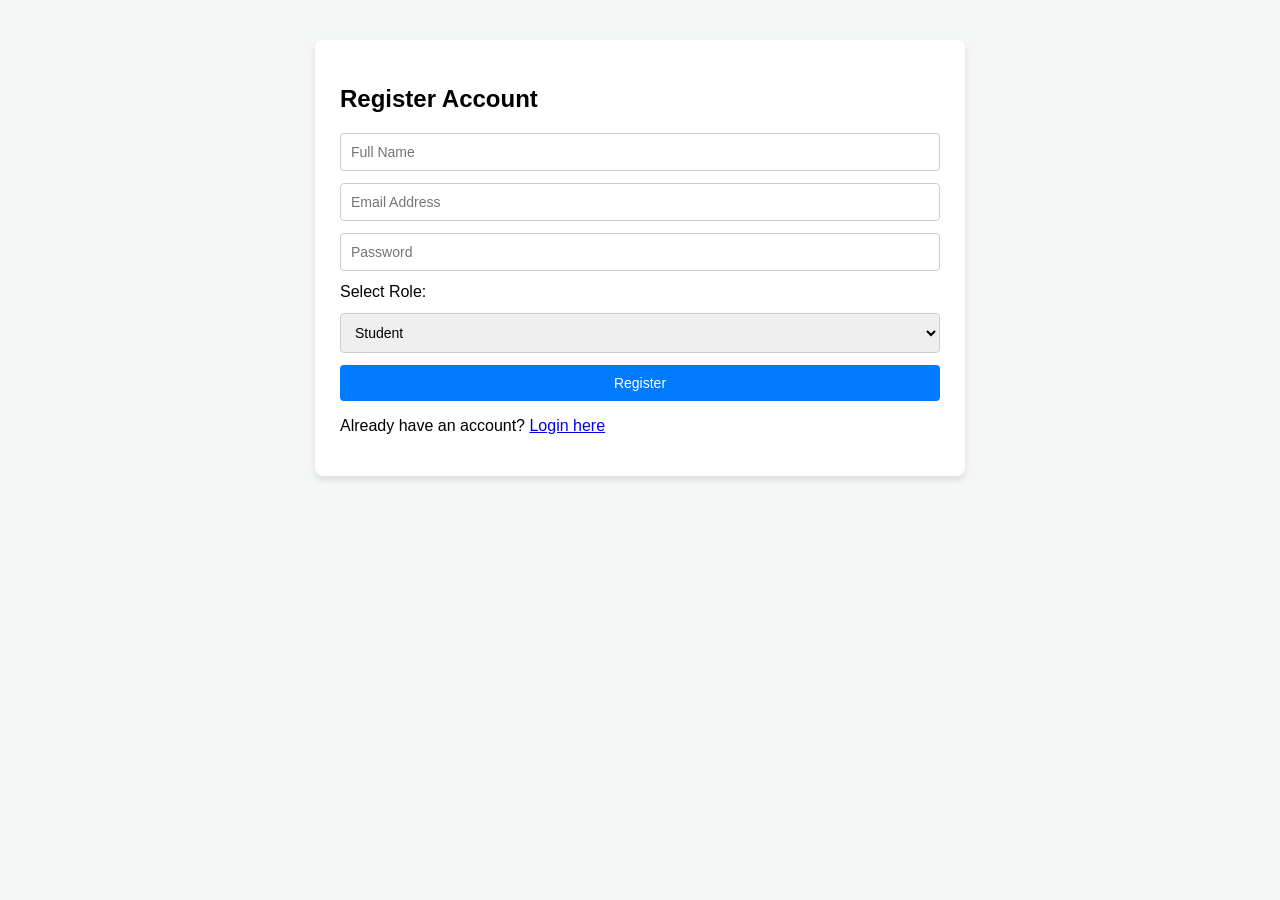
==== dashboard.html @ c228b7e7 "Add files via upload" ====
<!DOCTYPE html>
<html lang="en">
<head>
  <meta charset="UTF-8">
  <meta name="viewport" content="width=device-width, initial-scale=1.0">
  <title>Dashboard</title>
  <link rel="stylesheet" href="style.css">
</head>
<body>
  <div class="dashboard-container">
    <header>
      <h1 id="welcomeHeader">Welcome</h1>
      <button onclick="logout()">Logout</button>
    </header>

    <main id="contentArea">
      <!-- Admin Controls -->
      <section id="adminSection" class="role-section" style="display:none;">
        <h2>Admin Dashboard</h2>
        <p>You have full access. You can add and view Coordinators and Students.</p>

        <div class="card">
          <h3>Add New User (Admin Feature)</h3>
          <form id="adminAddUserForm">
            <input type="text" id="adminUserName" placeholder="Full Name" required>
            <input type="email" id="adminUserEmail" placeholder="Email" required>
            <input type="password" id="adminUserPass" placeholder="Password" required>
            <select id="adminUserRole" required>
              <option value="coordinator">Coordinator</option>
              <option value="student">Student</option>
            </select>
            <button type="submit">Create User</button>
          </form>
        </div>

        <div class="card">
          <h3>All Users List</h3>
          <ul id="allUsersList"></ul>
        </div>
      </section>

      <!-- Coordinator Controls -->
      <section id="coordinatorSection" class="role-section" style="display:none;">
        <h2>Coordinator Dashboard</h2>
        <p>You can add and view Students only (No access to Admin features or Admin records).</p>

        <div class="card">
          <h3>Add New Student (Coordinator Feature)</h3>
          <form id="coordAddStudentForm">
            <input type="text" id="coordStudentName" placeholder="Student Name" required>
            <input type="email" id="coordStudentEmail" placeholder="Email" required>
            <input type="password" id="coordStudentPass" placeholder="Password" required>
            <button type="submit">Create Student</button>
          </form>
        </div>

        <div class="card">
          <h3>Students List</h3>
          <ul id="studentsList"></ul>
        </div>
      </section>

      <!-- Student View -->
      <section id="studentSection" class="role-section" style="display:none;">
        <h2>Student Dashboard</h2>
        <p>Welcome to your personal dashboard! You have standard student view privileges.</p>
        <div class="card">
          <h3>My Profile Info</h3>
          <p id="studentProfileInfo"></p>
        </div>
      </section>
    </main>
  </div>

  <script src="script.js"></script>
</body>
</html>
---- style.css ----
body {
  font-family: Arial, sans-serif;
  background-color: #f4f7f6;
  margin: 0;
  padding: 0;
}

.container, .dashboard-container {
  max-width: 600px;
  margin: 40px auto;
  background: white;
  padding: 25px;
  border-radius: 8px;
  box-shadow: 0 4px 6px rgba(0,0,0,0.1);
}

header {
  display: flex;
  justify-content: space-between;
  align-items: center;
  border-bottom: 2px solid #ddd;
  padding-bottom: 10px;
}

form {
  display: flex;
  flex-direction: column;
  gap: 12px;
  margin-top: 15px;
}

input, select, button {
  padding: 10px;
  font-size: 14px;
  border: 1px solid #ccc;
  border-radius: 4px;
}

button {
  background-color: #007bff;
  color: white;
  border: none;
  cursor: pointer;
}

button:hover {
  background-color: #0056b3;
}

.card {
  background: #f9f9f9;
  padding: 15px;
  border: 1px solid #e0e0e0;
  border-radius: 6px;
  margin-top: 15px;
}

ul {
  list-style: none;
  padding: 0;
}

li {
  padding: 8px;
  background: #fff;
  border: 1px solid #eee;
  margin-bottom: 5px;
  border-radius: 4px;
}
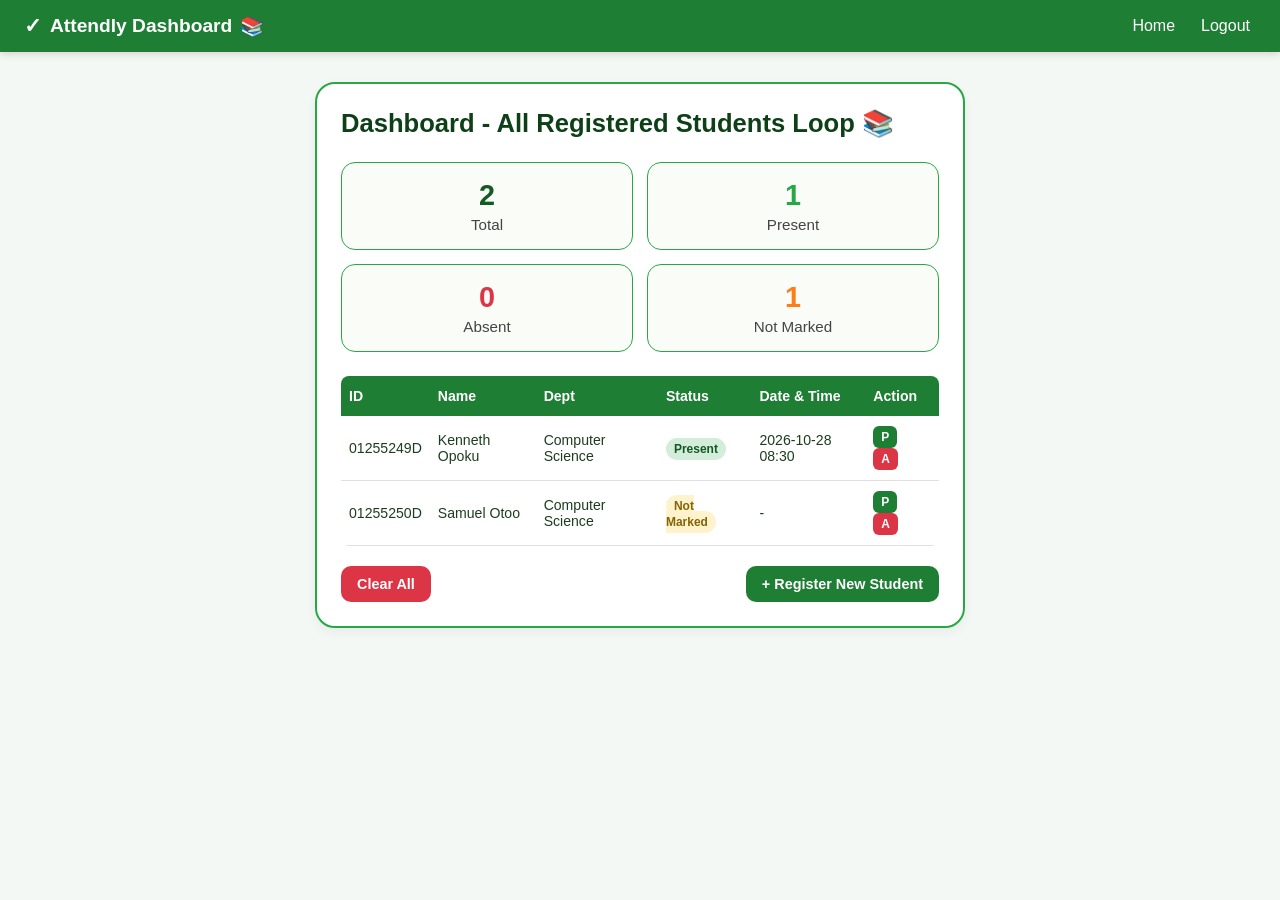
==== commit 8283d7eb: "Add files via upload" ====
--- a/dashboard.html
+++ b/dashboard.html
@@ -1,77 +1,106 @@
 <!DOCTYPE html>
 <html lang="en">
 <head>
-  <meta charset="UTF-8">
-  <meta name="viewport" content="width=device-width, initial-scale=1.0">
-  <title>Dashboard</title>
-  <link rel="stylesheet" href="style.css">
+    <meta charset="UTF-8">
+    <meta name="viewport" content="width=device-width, initial-scale=1.0">
+    <title>Attendly Dashboard</title>
+    <link rel="stylesheet" href="style.css">
 </head>
-<body>
-  <div class="dashboard-container">
-    <header>
-      <h1 id="welcomeHeader">Welcome</h1>
-      <button onclick="logout()">Logout</button>
+<body class="dashboard-body">
+
+    <!-- Top Navigation Bar -->
+    <header class="navbar">
+        <div class="nav-brand">
+            <span class="check-icon">✓</span> <strong>Attendly Dashboard</strong> 📚
+        </div>
+        <nav class="nav-links">
+            <a href="dashboard.html" class="nav-item">Home</a>
+            <button id="logoutBtn" class="logout-link-btn">Logout</button>
+        </nav>
     </header>
 
-    <main id="contentArea">
-      <!-- Admin Controls -->
-      <section id="adminSection" class="role-section" style="display:none;">
-        <h2>Admin Dashboard</h2>
-        <p>You have full access. You can add and view Coordinators and Students.</p>
+    <main class="dashboard-container">
+        <!-- Dashboard Card Outer Wrapper -->
+        <div class="main-card">
+            
+            <div class="card-header">
+                <h1 id="welcomeTitle">Dashboard - All Registered Students Loop 📚</h1>
+            </div>
 
-        <div class="card">
-          <h3>Add New User (Admin Feature)</h3>
-          <form id="adminAddUserForm">
-            <input type="text" id="adminUserName" placeholder="Full Name" required>
-            <input type="email" id="adminUserEmail" placeholder="Email" required>
-            <input type="password" id="adminUserPass" placeholder="Password" required>
-            <select id="adminUserRole" required>
-              <option value="coordinator">Coordinator</option>
-              <option value="student">Student</option>
-            </select>
-            <button type="submit">Create User</button>
-          </form>
+            <!-- Stats Grid (Counters) -->
+            <div class="stats-grid">
+                <div class="stat-card">
+                    <h2 id="totalCount" class="stat-number">0</h2>
+                    <p class="stat-label">Total</p>
+                </div>
+                <div class="stat-card">
+                    <h2 id="presentCount" class="stat-number green-text">0</h2>
+                    <p class="stat-label">Present</p>
+                </div>
+                <div class="stat-card">
+                    <h2 id="absentCount" class="stat-number red-text">0</h2>
+                    <p class="stat-label">Absent</p>
+                </div>
+                <div class="stat-card">
+                    <h2 id="notMarkedCount" class="stat-number orange-text">0</h2>
+                    <p class="stat-label">Not Marked</p>
+                </div>
+            </div>
+
+            <!-- Role-based Controls & Table -->
+            <div id="managementSection">
+                <!-- Attendance Table -->
+                <div class="table-responsive">
+                    <table class="attendly-table">
+                        <thead>
+                            <tr>
+                                <th>ID</th>
+                                <th>Name</th>
+                                <th>Dept</th>
+                                <th>Status</th>
+                                <th>Date & Time</th>
+                                <th>Action</th>
+                            </tr>
+                        </thead>
+                        <tbody id="studentTableBody">
+                            <!-- Table rows dynamically populated by script.js -->
+                        </tbody>
+                    </table>
+                </div>
+
+                <!-- Action Buttons Footer (Admin / Coordinator) -->
+                <div id="adminControls" class="action-footer">
+                    <button id="clearAllBtn" class="btn btn-danger">Clear All</button>
+                    <button id="openModalBtn" class="btn btn-primary">+ Register New Student</button>
+                </div>
+            </div>
+
         </div>
+    </main>
 
-        <div class="card">
-          <h3>All Users List</h3>
-          <ul id="allUsersList"></ul>
+    <!-- Register New Student Modal -->
+    <div id="studentModal" class="modal">
+        <div class="modal-content">
+            <span class="close-btn" id="closeModalBtn">&times;</span>
+            <h2>Register New Student</h2>
+            <form id="addStudentForm">
+                <div class="form-group">
+                    <label for="studentId">Student Index/ID</label>
+                    <input type="text" id="studentId" required placeholder="e.g. 01255249D">
+                </div>
+                <div class="form-group">
+                    <label for="studentName">Full Name</label>
+                    <input type="text" id="studentName" required placeholder="e.g. Samuel Otoo">
+                </div>
+                <div class="form-group">
+                    <label for="studentDept">Department</label>
+                    <input type="text" id="studentDept" required placeholder="e.g. Computer Science">
+                </div>
+                <button type="submit" class="btn btn-primary btn-block">Add Student</button>
+            </form>
         </div>
-      </section>
+    </div>
 
-      <!-- Coordinator Controls -->
-      <section id="coordinatorSection" class="role-section" style="display:none;">
-        <h2>Coordinator Dashboard</h2>
-        <p>You can add and view Students only (No access to Admin features or Admin records).</p>
-
-        <div class="card">
-          <h3>Add New Student (Coordinator Feature)</h3>
-          <form id="coordAddStudentForm">
-            <input type="text" id="coordStudentName" placeholder="Student Name" required>
-            <input type="email" id="coordStudentEmail" placeholder="Email" required>
-            <input type="password" id="coordStudentPass" placeholder="Password" required>
-            <button type="submit">Create Student</button>
-          </form>
-        </div>
-
-        <div class="card">
-          <h3>Students List</h3>
-          <ul id="studentsList"></ul>
-        </div>
-      </section>
-
-      <!-- Student View -->
-      <section id="studentSection" class="role-section" style="display:none;">
-        <h2>Student Dashboard</h2>
-        <p>Welcome to your personal dashboard! You have standard student view privileges.</p>
-        <div class="card">
-          <h3>My Profile Info</h3>
-          <p id="studentProfileInfo"></p>
-        </div>
-      </section>
-    </main>
-  </div>
-
-  <script src="script.js"></script>
+    <script src="script.js"></script>
 </body>
 </html>
--- a/style.css
+++ b/style.css
@@ -1,69 +1,229 @@
-body {
-  font-family: Arial, sans-serif;
-  background-color: #f4f7f6;
-  margin: 0;
-  padding: 0;
-}
-
-.container, .dashboard-container {
-  max-width: 600px;
-  margin: 40px auto;
-  background: white;
-  padding: 25px;
-  border-radius: 8px;
-  box-shadow: 0 4px 6px rgba(0,0,0,0.1);
-}
-
-header {
-  display: flex;
-  justify-content: space-between;
-  align-items: center;
-  border-bottom: 2px solid #ddd;
-  padding-bottom: 10px;
-}
-
-form {
-  display: flex;
-  flex-direction: column;
-  gap: 12px;
-  margin-top: 15px;
-}
-
-input, select, button {
-  padding: 10px;
-  font-size: 14px;
-  border: 1px solid #ccc;
-  border-radius: 4px;
-}
-
-button {
-  background-color: #007bff;
-  color: white;
-  border: none;
-  cursor: pointer;
-}
-
-button:hover {
-  background-color: #0056b3;
-}
-
-.card {
-  background: #f9f9f9;
-  padding: 15px;
-  border: 1px solid #e0e0e0;
-  border-radius: 6px;
-  margin-top: 15px;
-}
-
-ul {
-  list-style: none;
-  padding: 0;
-}
-
-li {
-  padding: 8px;
-  background: #fff;
-  border: 1px solid #eee;
-  margin-bottom: 5px;
-  border-radius: 4px;
-}
+/* Attendly Theme Styles */
+:root {
+    --primary-green: #1e7e34;
+    --dark-green: #145a23;
+    --bg-pattern-color: #f4f8f4;
+    --card-border: #28a745;
+    --text-color: #1c3d1f;
+    --red-btn: #dc3545;
+}
+
+body.dashboard-body {
+    margin: 0;
+    font-family: 'Segoe UI', Tahoma, Geneva, Verdana, sans-serif;
+    background-color: var(--bg-pattern-color);
+    color: var(--text-color);
+}
+
+/* Navbar */
+.navbar {
+    background-color: var(--primary-green);
+    color: white;
+    display: flex;
+    justify-content: space-between;
+    align-items: center;
+    padding: 14px 24px;
+    box-shadow: 0 2px 8px rgba(0,0,0,0.15);
+}
+
+.nav-brand {
+    font-size: 1.2rem;
+    display: flex;
+    align-items: center;
+    gap: 8px;
+}
+
+.check-icon {
+    font-weight: bold;
+    font-size: 1.3rem;
+}
+
+.nav-links {
+    display: flex;
+    align-items: center;
+    gap: 20px;
+}
+
+.nav-item {
+    color: white;
+    text-decoration: none;
+    font-weight: 500;
+}
+
+.logout-link-btn {
+    background: transparent;
+    border: none;
+    color: white;
+    font-size: 1rem;
+    cursor: pointer;
+    font-weight: 500;
+}
+
+/* Layout Container */
+.dashboard-container {
+    max-width: 650px;
+    margin: 30px auto;
+    padding: 0 15px;
+}
+
+.main-card {
+    background: white;
+    border: 2px solid var(--card-border);
+    border-radius: 20px;
+    padding: 24px;
+    box-shadow: 0 4px 12px rgba(0,0,0,0.05);
+}
+
+.card-header h1 {
+    color: #0e4018;
+    font-size: 1.6rem;
+    margin-top: 0;
+    margin-bottom: 24px;
+}
+
+/* Stats Grid */
+.stats-grid {
+    display: grid;
+    grid-template-columns: 1fr 1fr;
+    gap: 14px;
+    margin-bottom: 24px;
+}
+
+.stat-card {
+    background-color: #fafcf8;
+    border: 1.5px solid #28a745;
+    border-radius: 14px;
+    text-align: center;
+    padding: 16px 8px;
+}
+
+.stat-number {
+    font-size: 1.8rem;
+    margin: 0;
+    color: #145a23;
+}
+
+.stat-label {
+    margin: 4px 0 0 0;
+    font-size: 0.95rem;
+    color: #444;
+}
+
+.green-text { color: #28a745; }
+.red-text { color: #dc3545; }
+.orange-text { color: #fd7e14; }
+
+/* Table Styling */
+.table-responsive {
+    overflow-x: auto;
+    border-radius: 8px;
+    margin-bottom: 20px;
+}
+
+.attendly-table {
+    width: 100%;
+    border-collapse: collapse;
+    background-color: white;
+}
+
+.attendly-table th {
+    background-color: var(--primary-green);
+    color: white;
+    padding: 12px 8px;
+    text-align: left;
+    font-size: 0.88rem;
+}
+
+.attendly-table td {
+    padding: 10px 8px;
+    border-bottom: 1px solid #e0e0e0;
+    font-size: 0.88rem;
+}
+
+/* Status Badges */
+.badge {
+    padding: 4px 8px;
+    border-radius: 12px;
+    font-size: 0.75rem;
+    font-weight: bold;
+}
+.badge-present { background-color: #d4edda; color: #155724; }
+.badge-absent { background-color: #f8d7da; color: #721c24; }
+.badge-unmarked { background-color: #fff3cd; color: #856404; }
+
+/* Buttons */
+.action-footer {
+    display: flex;
+    justify-content: space-between;
+    gap: 10px;
+}
+
+.btn {
+    border: none;
+    padding: 10px 16px;
+    border-radius: 10px;
+    font-weight: bold;
+    cursor: pointer;
+    font-size: 0.9rem;
+}
+
+.btn-primary {
+    background-color: var(--primary-green);
+    color: white;
+}
+.btn-primary:hover { background-color: var(--dark-green); }
+
+.btn-danger {
+    background-color: var(--red-btn);
+    color: white;
+}
+
+.btn-sm {
+    padding: 4px 8px;
+    font-size: 0.75rem;
+    margin-right: 4px;
+    border-radius: 6px;
+}
+
+/* Modal Styling */
+.modal {
+    display: none;
+    position: fixed;
+    top: 0; left: 0; width: 100%; height: 100%;
+    background: rgba(0,0,0,0.5);
+    justify-content: center;
+    align-items: center;
+}
+
+.modal-content {
+    background: white;
+    padding: 24px;
+    border-radius: 12px;
+    width: 90%;
+    max-width: 400px;
+    position: relative;
+}
+
+.close-btn {
+    position: absolute;
+    right: 16px; top: 12px;
+    font-size: 1.5rem;
+    cursor: pointer;
+}
+
+.form-group {
+    margin-bottom: 14px;
+}
+.form-group label {
+    display: block;
+    margin-bottom: 4px;
+    font-weight: 600;
+}
+.form-group input {
+    width: 100%;
+    padding: 8px;
+    box-sizing: border-box;
+    border: 1px solid #ccc;
+    border-radius: 6px;
+}
+.btn-block { width: 100%; }
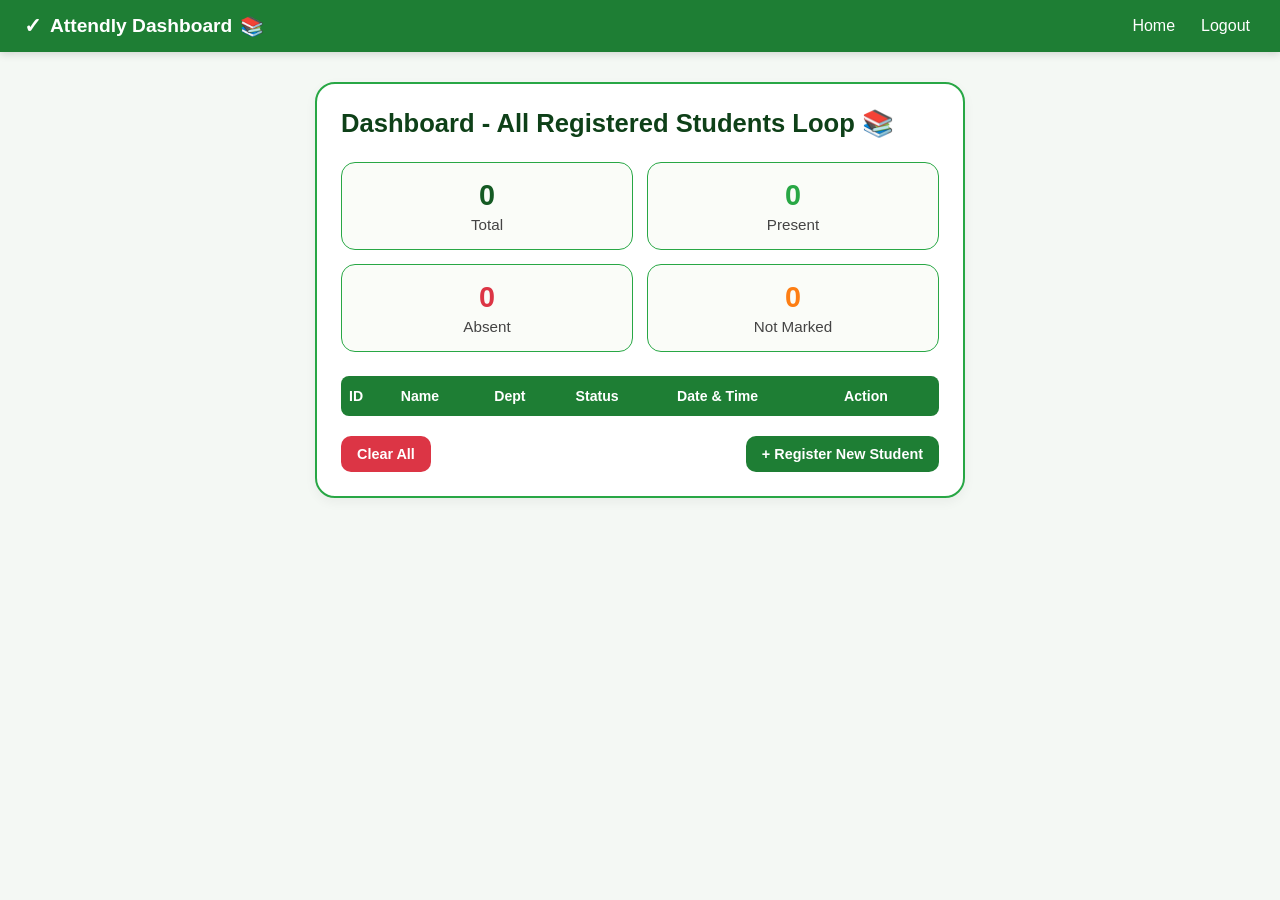
==== commit a1214f74: "Add files via upload" ====
--- a/dashboard.html
+++ b/dashboard.html
@@ -34,6 +34,7 @@
                     <p class="stat-label">Total</p>
                 </div>
                 <div class="stat-card">
+                  <!-- PASTE THE CODE BLOCK RIGHT HERE -->  
                     <h2 id="presentCount" class="stat-number green-text">0</h2>
                     <p class="stat-label">Present</p>
                 </div>
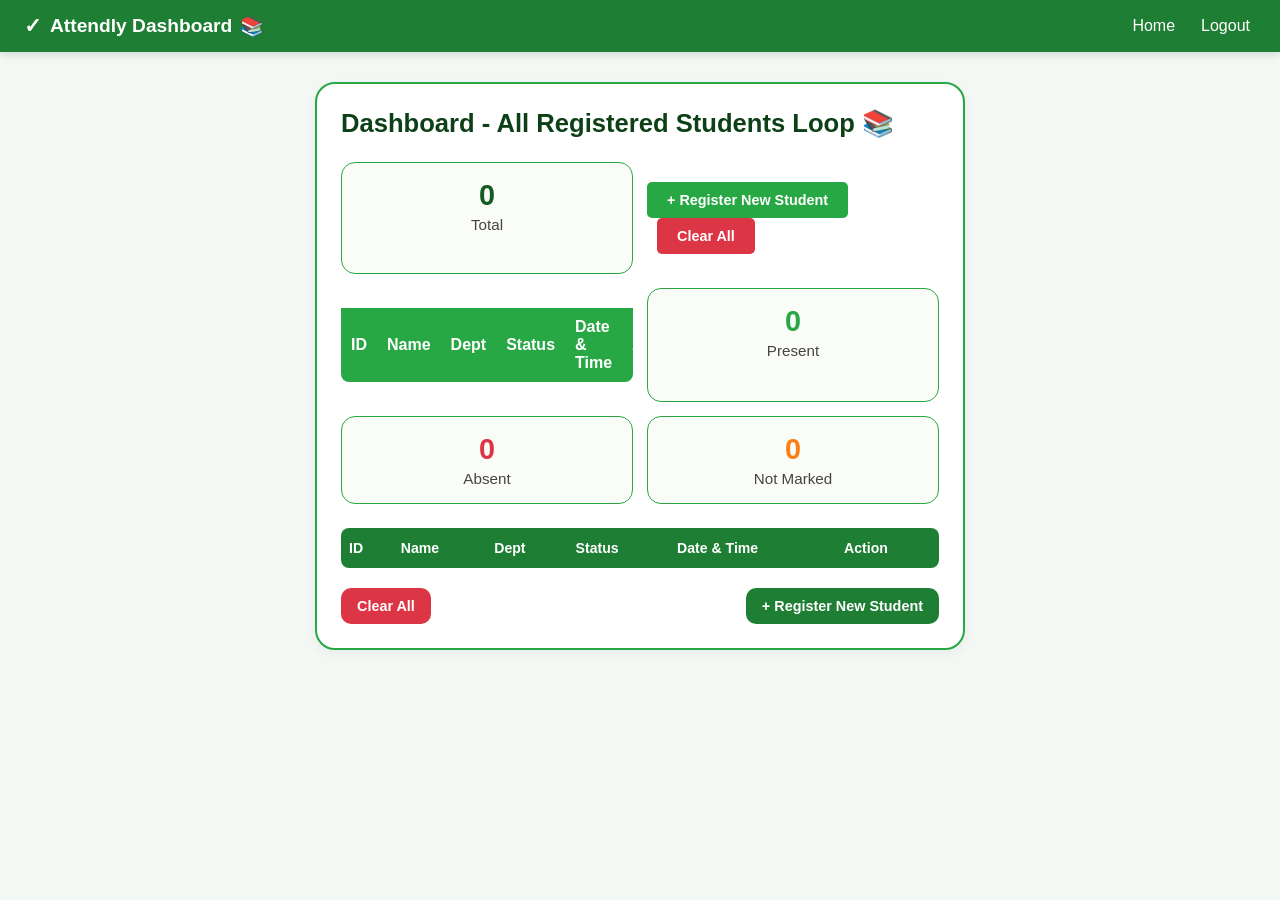
==== commit 912d0f3e: "Update dashboard.html" ====
--- a/dashboard.html
+++ b/dashboard.html
@@ -33,7 +33,45 @@
                     <h2 id="totalCount" class="stat-number">0</h2>
                     <p class="stat-label">Total</p>
                 </div>
-                <div class="stat-card">
+                <!-- Register Student Button -->
+<div class="action-bar" style="margin: 20px 0;">
+  <button id="addStudentBtn" class="btn" style="background-color: #28a745; color: white; padding: 10px 20px; border: none; border-radius: 5px; cursor: pointer;">+ Register New Student</button>
+  <button id="clearAllBtn" class="btn" style="background-color: #dc3545; color: white; padding: 10px 20px; border: none; border-radius: 5px; cursor: pointer; margin-left: 10px;">Clear All</button>
+</div>
+
+<!-- Attendance Table -->
+<div class="table-responsive">
+  <table class="attendance-table" style="width: 100%; border-collapse: collapse; background: white; margin-top: 20px;">
+    <thead>
+      <tr style="background: #28a745; color: white; text-align: left;">
+        <th style="padding: 10px;">ID</th>
+        <th style="padding: 10px;">Name</th>
+        <th style="padding: 10px;">Dept</th>
+        <th style="padding: 10px;">Status</th>
+        <th style="padding: 10px;">Date & Time</th>
+        <th style="padding: 10px;">Action</th>
+      </tr>
+    </thead>
+    <tbody id="studentTableBody">
+      <!-- Dynamic student rows will appear here -->
+    </tbody>
+  </table>
+</div>
+
+<!-- Student Modal Pop-up -->
+<div id="studentModal" class="modal" style="display: none; position: fixed; top: 0; left: 0; width: 100%; height: 100%; background: rgba(0,0,0,0.5);">
+  <div class="modal-content" style="background: white; width: 300px; margin: 100px auto; padding: 20px; border-radius: 8px;">
+    <span id="closeModalBtn" style="float: right; cursor: pointer; font-size: 20px; font-weight: bold;">&times;</span>
+    <h3>Register New Student</h3>
+    <form id="studentForm" style="display: flex; flex-direction: column; gap: 10px; margin-top: 15px;">
+      <input type="text" id="studentName" placeholder="Student Name" required style="padding: 8px;">
+      <input type="text" id="studentId" placeholder="Student ID" required style="padding: 8px;">
+      <input type="text" id="studentDept" placeholder="Department" required style="padding: 8px;">
+      <button type="submit" style="padding: 10px; background: #28a745; color: white; border: none; border-radius: 4px; cursor: pointer;">Add Student</button>
+    </form>
+  </div>
+</div>
+<div class="stat-card">
                   <!-- PASTE THE CODE BLOCK RIGHT HERE -->  
                     <h2 id="presentCount" class="stat-number green-text">0</h2>
                     <p class="stat-label">Present</p>
@@ -104,4 +142,4 @@
 
     <script src="script.js"></script>
 </body>
-</html>+</html>
